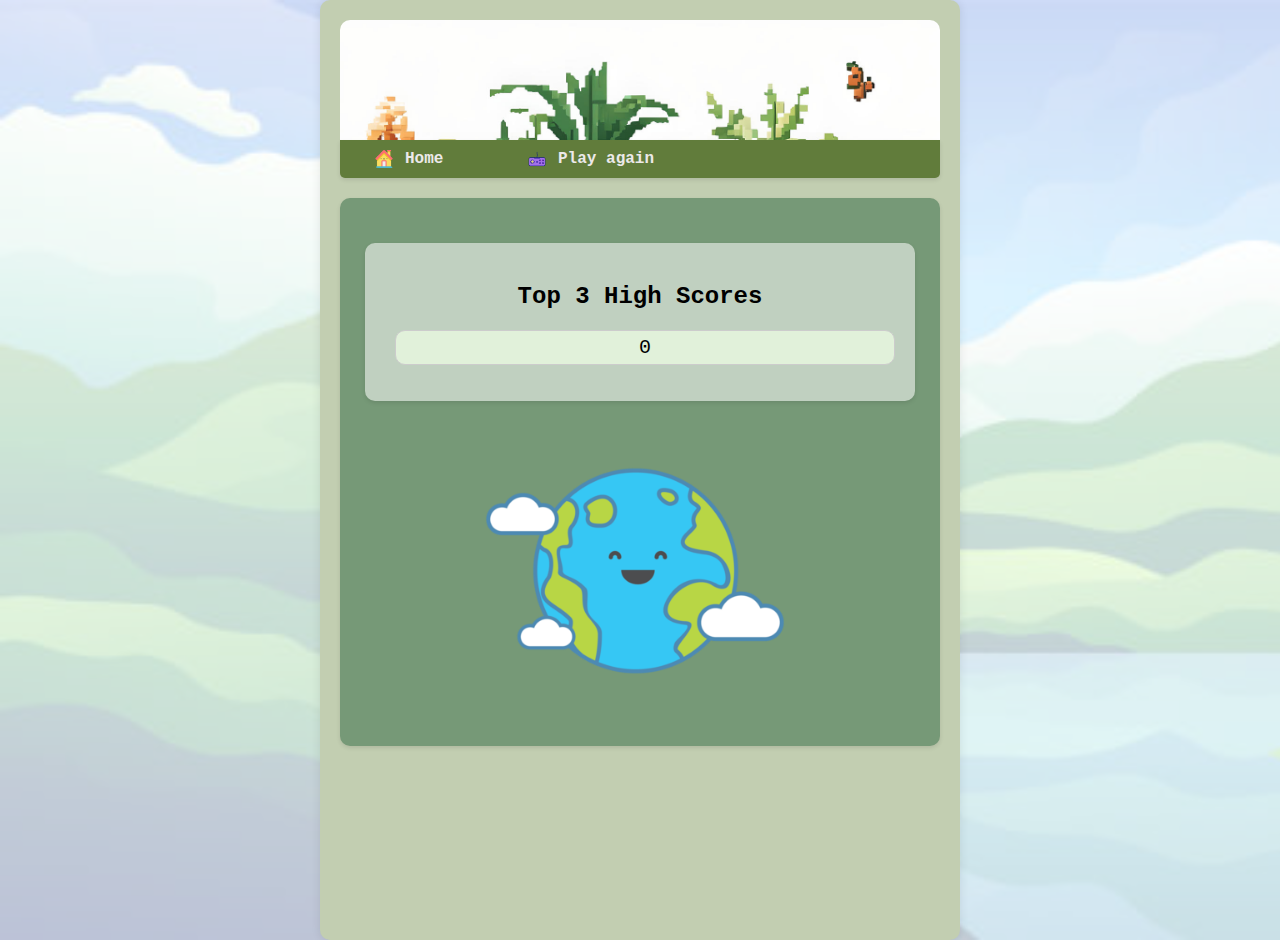
==== GeoQuest/finish.html @ 729c2f7d "Initial Commit" ====
<!-- SUMMARY: HTML for when finishing the game -->
<!DOCTYPE html>
<html lang="en">
  <head>
    <meta charset="UTF-8" />
    <meta name="viewport" content="width=device-width, initial-scale=1.0" />
    <meta http-equiv="X-UA-Compatible" content="ie=edge" />
    <title>High Scores</title>
    <link rel="stylesheet" href="css/score.css" />
    <link rel="stylesheet" href="css/app.css" />
  </head>
  <body>
    <div id="demo-alt">
      <div class="header">
        <h1>High Scores</h1>
      </div>
      <nav>
        <a href="index.html" class="home-icon">Home</a>
        <a href="quiz.html" class="again-icon">Play again</a>
      </nav>
      <div id="question-container">
        <div id="high-score">
          <h2>Top 3 High Scores:</h2>
          <ul>
            <!-- List with highest scores generated by JavaScript -->
          </ul>
        </div>
        <div id="img-container">
          <img
            src="img/cutie.png"
            alt="Cute earth"
            width="300"
            height="300"
            style="padding-left: 120px"
          />
        </div>
        <script src="js/highscore.js"></script>
      </div>
    </div>
  </body>
</html>
---- GeoQuest/css/score.css ----
/*SUMMARY: Styling for high score page*/
.header {
  background-image: url("../img/flowers.jpg");
  background-size: cover;
  color: white;
  text-align: center;
  padding: 20px;
  border: 1px rgba(0, 0, 0, 0.2);
  border-radius: 10px 10px 0px 0px;
}

h2 {
  text-align: center;
}

#score {
  font-size: 24px;
  font-weight: bold;
  color: #1d242a;
  padding: 10px;
  background: #f0f0f0;
  border: 1px solid #ccc;
  border-radius: 8px;
  text-align: center;
  margin-bottom: 20px;
}

.high-score-item {
  font-size: 20px;
  border: 1px solid #ccc;
  padding: 5px;
  margin-bottom: 5px;
  background-color: #e1f1da;
  text-align: center;
  margin-left: -30px;
  border-radius: 10px;
  max-width: 1000px;
  list-style-type: none;
}

.new-high-score {
  animation: blink 1s infinite;
}

@keyframes blink {
  0% {
    opacity: 1;
  }
  50% {
    opacity: 0;
  }
  100% {
    opacity: 1;
  }
}

#high-score {
  background-color: #c0d0c0;
  border-radius: 10px;
  box-shadow: 0 2px 4px rgba(0, 0, 0, 0.1);
  padding: 20px;
  margin: 20px auto;
  max-width: 600px;
}

img {
  display: block;
}
---- GeoQuest/css/app.css ----
/* SUMMARY: General styling for the application*/
body {
  font-family: "Courier New", Courier, monospace;
  margin: 0;
  padding: 0;
  position: relative;
  background-color: #afd8d1;
  background-image: url(../img/background.jpg);
  background-size: cover;
}

body::after {
  content: "";
  position: absolute;
  top: 0;
  left: 0;
  width: 100%;
  height: 100%;
  background-color: rgba(255, 255, 255, 0.7);
  z-index: -1;
}

h1 {
  color: transparent;
}

h1 > span {
  font-size: 2.4rem;
  font-weight: 500;
}

nav {
  background-color: #617c3b;
  padding: 10px;
  border-radius: 0px 0px 5px 5px;
  box-shadow: 0 2px 4px rgba(0, 0, 0, 0.1);
}

nav a {
  text-decoration: none;
  font-weight: bold;
  color: #ece9e9;
  font-size: 16px;
  margin-right: 50px;
  margin-left: 25px;
  border-radius: 3px;
  transition: background-color 0.3s, color 0.3s;
  position: relative;
}

nav .home-icon,
nav .score-icon,
nav .simulator-icon,
nav .again-icon {
  background-size: contain;
  background-repeat: no-repeat;
  background-position: left center;
  padding-left: 30px;
}

nav .home-icon {
  background-image: url(../img/home.png);
}

nav .score-icon {
  background-image: url(../img/star.png);
}

nav .simulator-icon {
  background-image: url(../img/gameon.png);
}

nav .again-icon {
  background-image: url(../img/controller.webp);
}

nav a:hover {
  opacity: 0.7;
}

#demo,
#demo-alt {
  max-width: 600px;
  margin: 0 auto;
  padding: 20px;
  background-color: #c2ceb1;
  border-radius: 10px;
  box-shadow: 0 0 10px rgba(0, 0, 0, 0.1);
}

#demo-alt {
  height: 900px;
}

#question-container {
  background-color: #769977;
  border-radius: 10px;
  box-shadow: 0 2px 4px rgba(0, 0, 0, 0.1);
  padding: 25px;
  margin: 20px auto;
  max-width: 600px;
}

/* Media queries */

@media only screen and (max-width: 768px) {
  nav {
    display: flex;
    flex-direction: column;
    align-items: center;
  }

  nav a {
    margin: 10px 0;
  }

  nav .home-icon,
  nav .score-icon,
  nav .simulator-icon,
  nav .again-icon {
    padding-left: 0;
  }
}
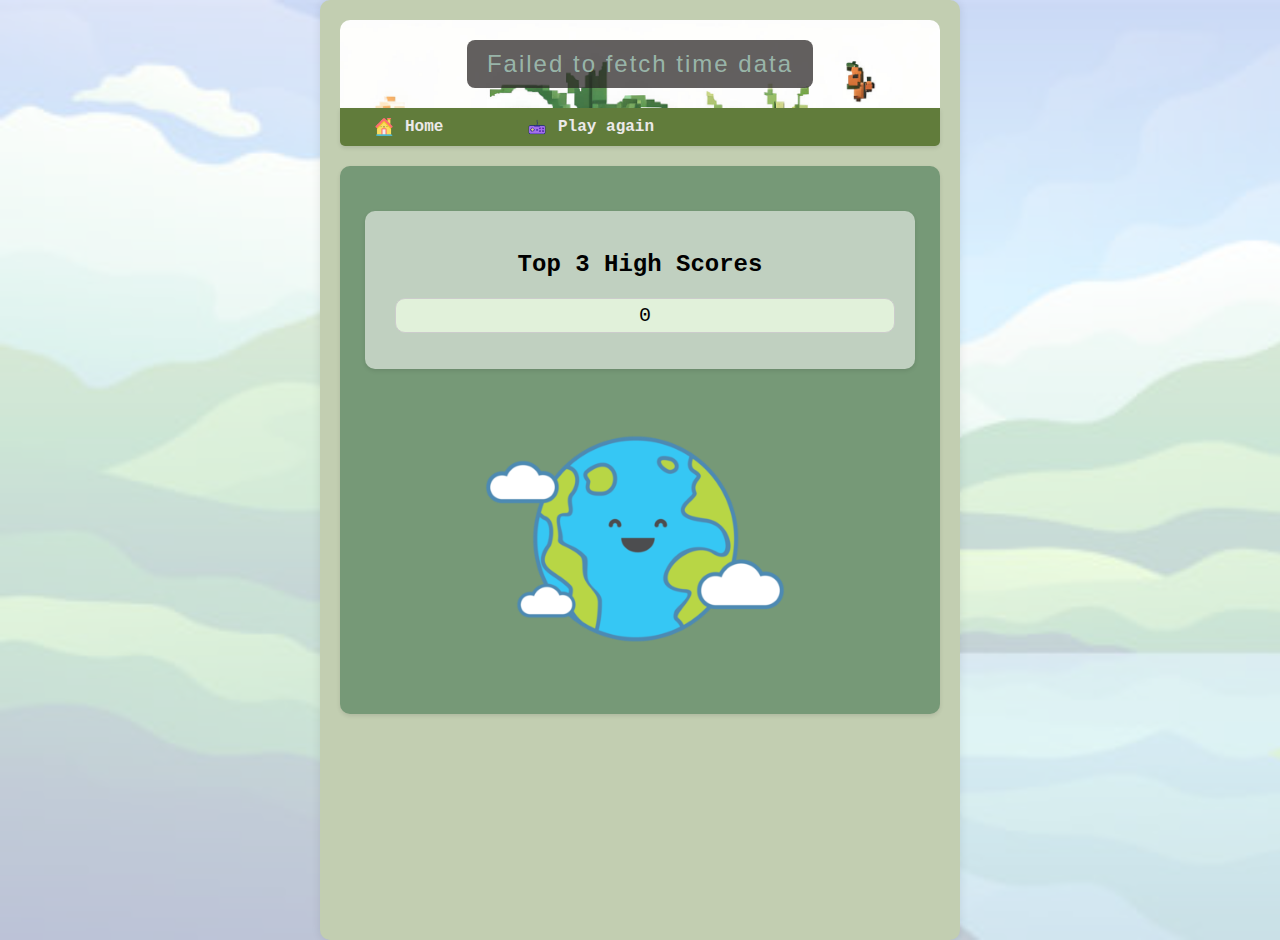
==== commit 5b826f39: "API added" ====
--- a/GeoQuest/finish.html
+++ b/GeoQuest/finish.html
@@ -12,7 +12,7 @@
   <body>
     <div id="demo-alt">
       <div class="header">
-        <h1>High Scores</h1>
+        <div id="timeDisplay" class="clock">Loading time data...</div> 
       </div>
       <nav>
         <a href="index.html" class="home-icon">Home</a>
@@ -34,7 +34,9 @@
             style="padding-left: 120px"
           />
         </div>
+        <script src="js/loader.js"></script>
         <script src="js/highscore.js"></script>
+        <script src="js/time.js"></script>
       </div>
     </div>
   </body>
--- a/GeoQuest/css/app.css
+++ b/GeoQuest/css/app.css
@@ -101,6 +101,46 @@
   max-width: 600px;
 }
 
+.clock {
+  font-family: 'Orbitron', sans-serif;
+  color: #a2c4b6de;
+  font-size: 24px;
+  letter-spacing: 2px;
+  background: rgba(39, 35, 35, 0.724);
+  display: inline-block;
+  padding: 10px 20px;
+  border-radius: 8px;
+  border: 2px rgba(70, 70, 69, 0.871)
+}
+
+.loader {
+  position: fixed;
+  z-index: 1000;
+  top: 0;
+  left: 0;
+  height: 100vh;
+  width: 100vw;
+  background: rgba(0, 0, 0, 0.75);
+  display: flex;
+  justify-content: center;
+  align-items: center;
+}
+
+.spinner {
+  border: 16px solid #f3f3f3;
+  border-radius: 50%;
+  border-top: 16px solid #4d7e50;
+  width: 120px;
+  height: 120px;
+  animation: spin 2s linear infinite;
+}
+
+@keyframes spin {
+  0% { transform: rotate(0deg); }
+  100% { transform: rotate(360deg); }
+}
+
+
 /* Media queries */
 
 @media only screen and (max-width: 768px) {
